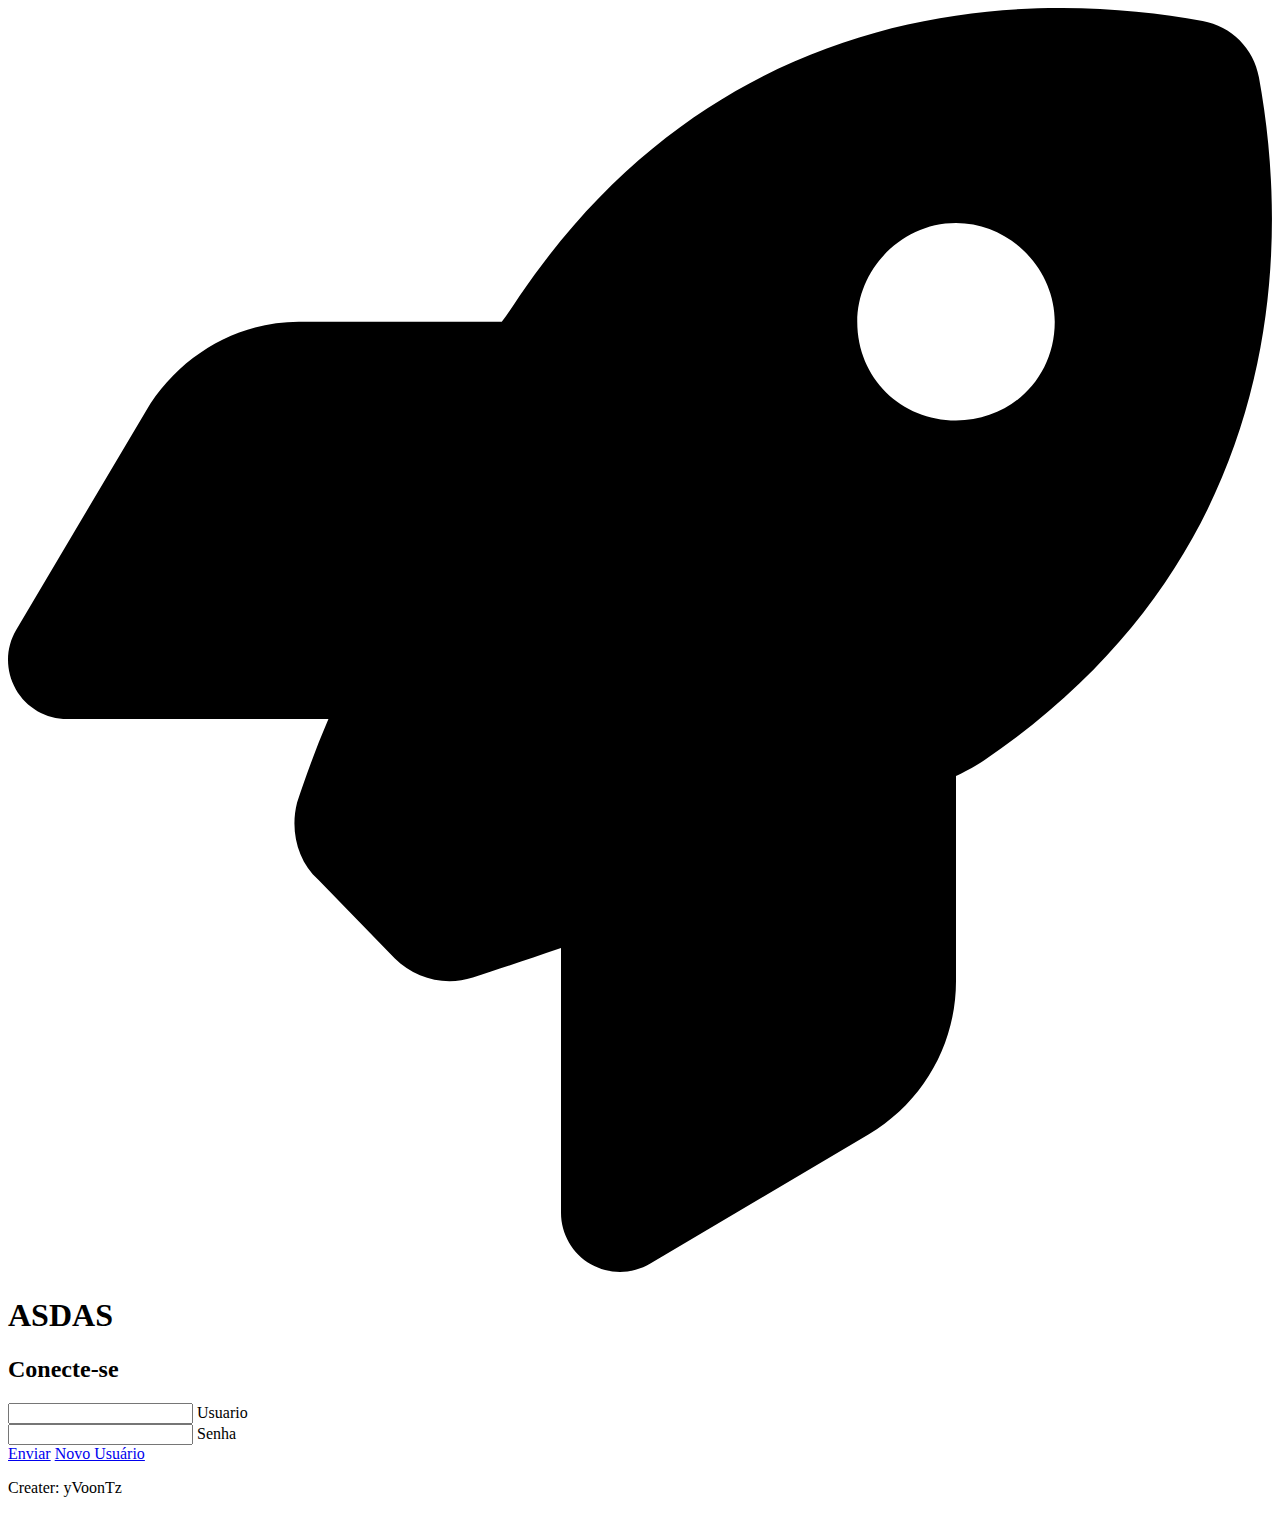
==== index.html @ 7dbef605 "Create index.html" ====
<!DOCTYPE html>
<html>
    <head>
        <link rel="stylesheet" href="style.css">
        <title> prog4</title>
    </head>
    <body>
        <div class="container">
            <header>
                <div class="logo">
                    <svg <input xmlns="http://www.w3.org/2000/svg" viewBox="0 0 512 512"><<path d="M156.6 384.9L125.7 353.1C117.2 345.5 114.2 333.1 117.1 321.8C120.1 312.9 124.1 301.3 129.8 288H24C15.38 288 7.414 283.4 3.146 275.9C-1.123 268.4-1.042 259.2 3.357 251.8L55.83 163.3C68.79 141.4 92.33 127.1 117.8 127.1H200C202.4 124 204.8 120.3 207.2 116.7C289.1-4.07 411.1-8.142 483.9 5.275C495.6 7.414 504.6 16.43 506.7 28.06C520.1 100.9 516.1 222.9 395.3 304.8C391.8 307.2 387.1 309.6 384 311.1V394.2C384 419.7 370.6 443.2 348.7 456.2L260.2 508.6C252.8 513 243.6 513.1 236.1 508.9C228.6 504.6 224 496.6 224 488V380.8C209.9 385.6 197.6 389.7 188.3 392.7C177.1 396.3 164.9 393.2 156.6 384.9V384.9zM384 167.1C406.1 167.1 424 150.1 424 127.1C424 105.9 406.1 87.1 384 87.1C361.9 87.1 344 105.9 344 127.1C344 150.1 361.9 167.1 384 167.1z" onclick='window.location.href="pro3/prog3.html"'/></svg>
                </div>
                <div class="menusup">
                    <h1>ASDAS</h1>
                </div>
                <div>
                    
                </div>
            </header>
            <main>
                <div class="login">
                    <h2>Conecte-se</h2>
                    <form>
                        <div class="user">
                            <input type="text" name="" required="">
                            <label>Usuario</label>
                        </div>
                        <div class="user">
                            <input type="password" name="" required="">
                            <label>Senha</label>
                        </div>
                        <a href="pro3/prog3.html">Enviar</a>  
                        <a href="Novo_user/Novo_user.html">Novo Usuário</a>  
                    </form>
                </div>
            </main>
            <aside>
                <div class="p">
                    <p>Creater: yVoonTz</p>
                </div>
                
            </aside>
            <footer>

            </footer>
        </div>
    </body>
</html>
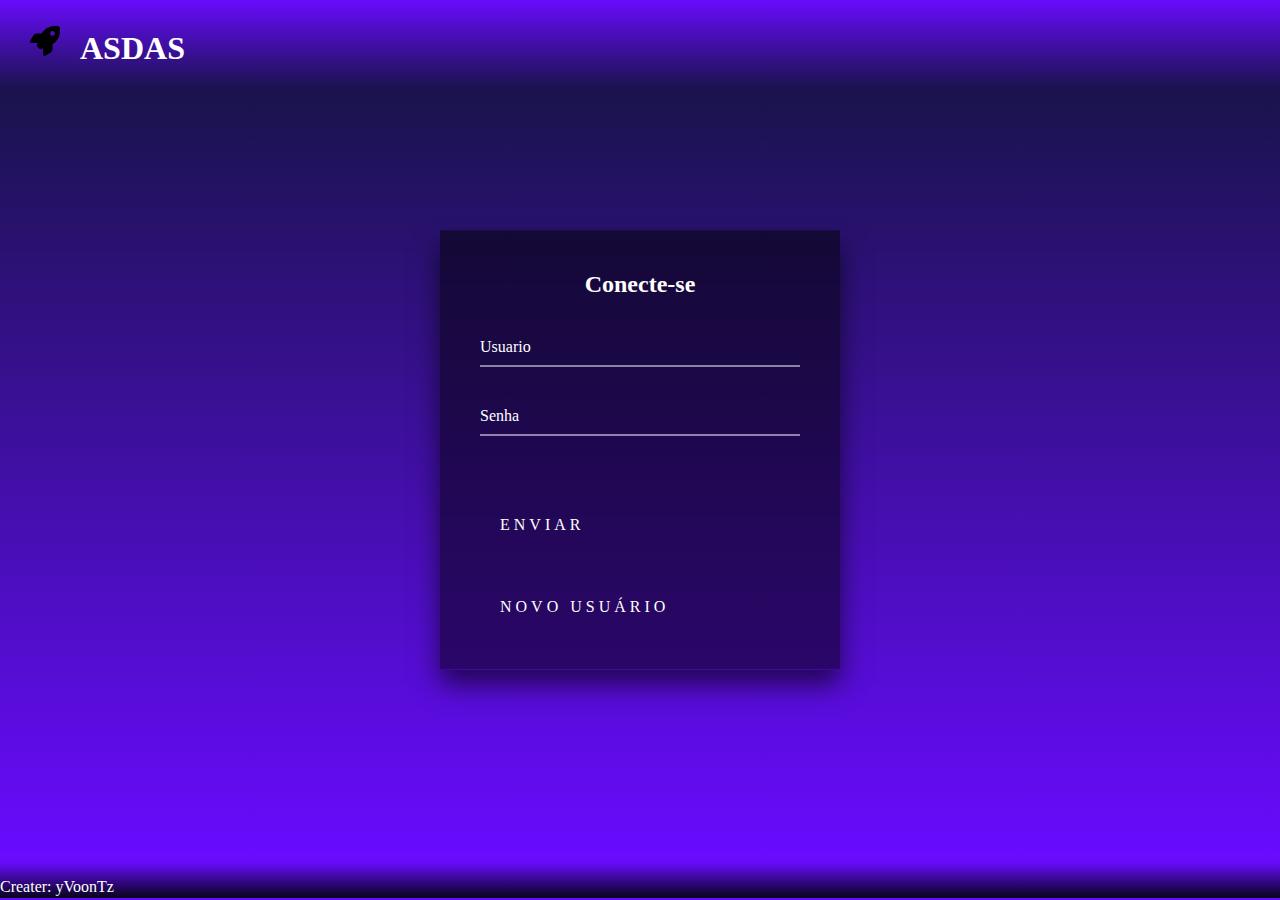
==== commit 0e685ab4: "Update index.html" ====
--- a/index.html
+++ b/index.html
@@ -8,7 +8,7 @@
         <div class="container">
             <header>
                 <div class="logo">
-                    <svg <input xmlns="http://www.w3.org/2000/svg" viewBox="0 0 512 512"><<path d="M156.6 384.9L125.7 353.1C117.2 345.5 114.2 333.1 117.1 321.8C120.1 312.9 124.1 301.3 129.8 288H24C15.38 288 7.414 283.4 3.146 275.9C-1.123 268.4-1.042 259.2 3.357 251.8L55.83 163.3C68.79 141.4 92.33 127.1 117.8 127.1H200C202.4 124 204.8 120.3 207.2 116.7C289.1-4.07 411.1-8.142 483.9 5.275C495.6 7.414 504.6 16.43 506.7 28.06C520.1 100.9 516.1 222.9 395.3 304.8C391.8 307.2 387.1 309.6 384 311.1V394.2C384 419.7 370.6 443.2 348.7 456.2L260.2 508.6C252.8 513 243.6 513.1 236.1 508.9C228.6 504.6 224 496.6 224 488V380.8C209.9 385.6 197.6 389.7 188.3 392.7C177.1 396.3 164.9 393.2 156.6 384.9V384.9zM384 167.1C406.1 167.1 424 150.1 424 127.1C424 105.9 406.1 87.1 384 87.1C361.9 87.1 344 105.9 344 127.1C344 150.1 361.9 167.1 384 167.1z" onclick='window.location.href="pro3/prog3.html"'/></svg>
+                    <svg <input xmlns="http://www.w3.org/2000/svg" viewBox="0 0 512 512"><<path d="M156.6 384.9L125.7 353.1C117.2 345.5 114.2 333.1 117.1 321.8C120.1 312.9 124.1 301.3 129.8 288H24C15.38 288 7.414 283.4 3.146 275.9C-1.123 268.4-1.042 259.2 3.357 251.8L55.83 163.3C68.79 141.4 92.33 127.1 117.8 127.1H200C202.4 124 204.8 120.3 207.2 116.7C289.1-4.07 411.1-8.142 483.9 5.275C495.6 7.414 504.6 16.43 506.7 28.06C520.1 100.9 516.1 222.9 395.3 304.8C391.8 307.2 387.1 309.6 384 311.1V394.2C384 419.7 370.6 443.2 348.7 456.2L260.2 508.6C252.8 513 243.6 513.1 236.1 508.9C228.6 504.6 224 496.6 224 488V380.8C209.9 385.6 197.6 389.7 188.3 392.7C177.1 396.3 164.9 393.2 156.6 384.9V384.9zM384 167.1C406.1 167.1 424 150.1 424 127.1C424 105.9 406.1 87.1 384 87.1C361.9 87.1 344 105.9 344 127.1C344 150.1 361.9 167.1 384 167.1z" onclick='window.location.href="#"'/></svg>
                 </div>
                 <div class="menusup">
                     <h1>ASDAS</h1>
@@ -29,8 +29,8 @@
                             <input type="password" name="" required="">
                             <label>Senha</label>
                         </div>
-                        <a href="pro3/prog3.html">Enviar</a>  
-                        <a href="Novo_user/Novo_user.html">Novo Usuário</a>  
+                        <a href="#">Enviar</a>  
+                        <a href="#">Novo Usuário</a>  
                     </form>
                 </div>
             </main>
--- a/style.css
+++ b/style.css
@@ -0,0 +1,271 @@
+@keyframes animacao {
+    
+    from {background-color: rgb(220, 22, 22);}
+    to {background-color: rgb(22, 185, 22);}
+    to {background-color: rgb(22, 22, 177);}
+}
+
+html, body{
+    box-sizing: border-box;
+    background-color: aliceblue;
+    margin: 0;
+    padding: 0;
+    width:100% ;
+    height: 100%;
+}
+
+.container{
+    background-image:linear-gradient(#16103f,#690bff) ;
+    width: 100vw;
+    height:100vh;
+
+    display: grid;
+    grid-template-columns: 1fr 8fr 1fr;
+    grid-template-rows: 10vh 85vh 4vh;
+    grid-template-areas:"h h h" "m m m" "a a a""f f f";
+
+    grid-gap: 4px;
+    justify-content: end;
+    align-content: center;
+
+    
+}
+
+
+
+header{
+    background-image:linear-gradient( #690bff, rgb(26, 19, 77));
+    grid-area: h;
+    display: flex;
+    color: #fff;
+}
+
+main{
+    background-image:linear-gradient(rgb(26, 19, 77),#690bff) ;
+    grid-area: m;
+    display: flex;
+
+    
+}
+aside{
+    background-image:linear-gradient(#690bff,rgb(6, 3, 27)) ;
+    grid-area: a;
+    color: #fff;
+}
+footer{
+    background-color: green;
+    grid-area: f;
+}
+
+.Java{
+    font-size: 10px;
+    position: absolute;
+    top: 98%;
+    left: 6%;
+}
+
+
+
+.btn{
+    margin: 52px;
+    border: 22px blue;
+    padding: 22px;
+}
+
+.logo{
+    position: absolute;
+    left: 30px;
+    top:26px;
+    color: rgb(255, 255, 255);
+    width: 100px;
+    height: 200px;
+    
+    
+}
+    
+
+svg{
+    width: 30px;
+    height: 30px;
+}
+
+svg:hover{
+    fill: rgb(255, 255, 255);
+    
+    
+}
+
+.menusup{
+    padding: 10px;
+    position: absolute;
+    left: 70px;
+}
+
+.login{
+    position: absolute;
+    top: 50%;
+    left: 50%;
+    width: 400px;
+    padding: 40px;
+    transform: translate(-50%,-50%);
+    background: rgba(0, 0, 0, .5);
+    box-sizing: border-box;
+    box-shadow: 0 15px 25px rgba(0, 0, 0, .6);
+
+    
+}
+
+.login h2{
+    margin: 0 0 30px;
+    padding: 0;
+    color: #ffffff;
+    text-align: center;
+    
+}
+
+.login .user{
+    position: relative;
+}
+
+.login .user input{
+    width: 100%;
+    padding: 10px 0;
+    font-size: 16px;
+    color: #fff;
+    margin-bottom: 30px;
+    border: none;
+    border-bottom: 1px solid #fff;
+    outline: none;
+    background: transparent;
+    
+}
+
+.login .user label{
+    position: absolute;
+    top: 0;
+    left: 0;
+    padding: 10px 0;
+    font-size: 16px;
+    color: #fff;
+    pointer-events: none;
+    transition: .5s;
+}
+
+.login .user input:focus ~ label,
+.login .user input:valid ~ label{
+    top:-20px;
+    left: 0;
+    color: #fff;
+    font-size: 12px;
+}
+
+.login form a {
+    position: relative;
+    display: inline-block;
+    padding: 10px 20px;
+    color: #fff;
+    font-size: 16px;
+    text-decoration: none;
+    text-transform: uppercase;
+    overflow: hidden;
+    transition: .5s;
+    margin-top: 40px;
+    letter-spacing: 4px;
+}
+
+.login a:hover {
+    background: #fff;
+    color: #fff;
+    border-radius: 5px;
+    box-shadow: 0 0 5px
+    #fff,
+        0 0 25px
+
+   #fff,
+        0 0 10px
+
+   #fff,
+        0 0 20px
+   
+   #fff;
+}
+
+.login a span{
+    position: absolute;
+    display: block;
+}
+
+.login a span:nth-child(1){
+    top: 0;
+    left: -100%;
+    width: 100%;
+    height: 2px;
+    background: linear-gradient(90deg, transparent, #fff);
+    animation: btn-anim1 1s linear infinite;
+}
+
+@keyframes btn-anim1 {
+    0%{
+        left: -100%;
+    }
+    50%,100% {
+        left: 100%;
+    }
+}
+
+.login a span:nth-child(2){
+    top: -100%;
+    right: 0;
+    width: 2px;
+    height: 100%;
+    background: linear-gradient(180deg, transparent, Red);
+    animation: btn-anim2 1s linear infinite;
+    animation-delay: .25s;
+}
+
+@keyframes btn-anim2 {
+    0%{
+        top: -100%;
+    }
+    50%,100% {
+        top: 100%;
+    }    
+}
+
+.login a span:nth-child(3){
+    bottom: 0;
+    right: -100%;
+    width: 100%;
+    height: 2px;
+    background: linear-gradient(270deg, transparent, red);
+    animation: btn-anim3 1s linear infinite;
+    animation-delay: .5s;
+}
+
+@keyframes btn-anim3 {
+    0%{
+        right: -100%;
+    }
+    50%, 100%{
+        right: 100%;
+    }
+}
+
+.login a span:nth-child(4){
+    bottom: -100%;
+    left: 0;
+    width: 2px;
+    height: 100%;
+    background: linear-gradient(360deg, transparent,red);
+    animation: btn-anim4 1s linear infinite;
+    animation-delay: .75s;
+}
+
+@keyframes btn-anim4 {
+    0%{
+        right: -100%;
+    }
+    50%, 100%{
+        right: 100%;
+    }
+}
